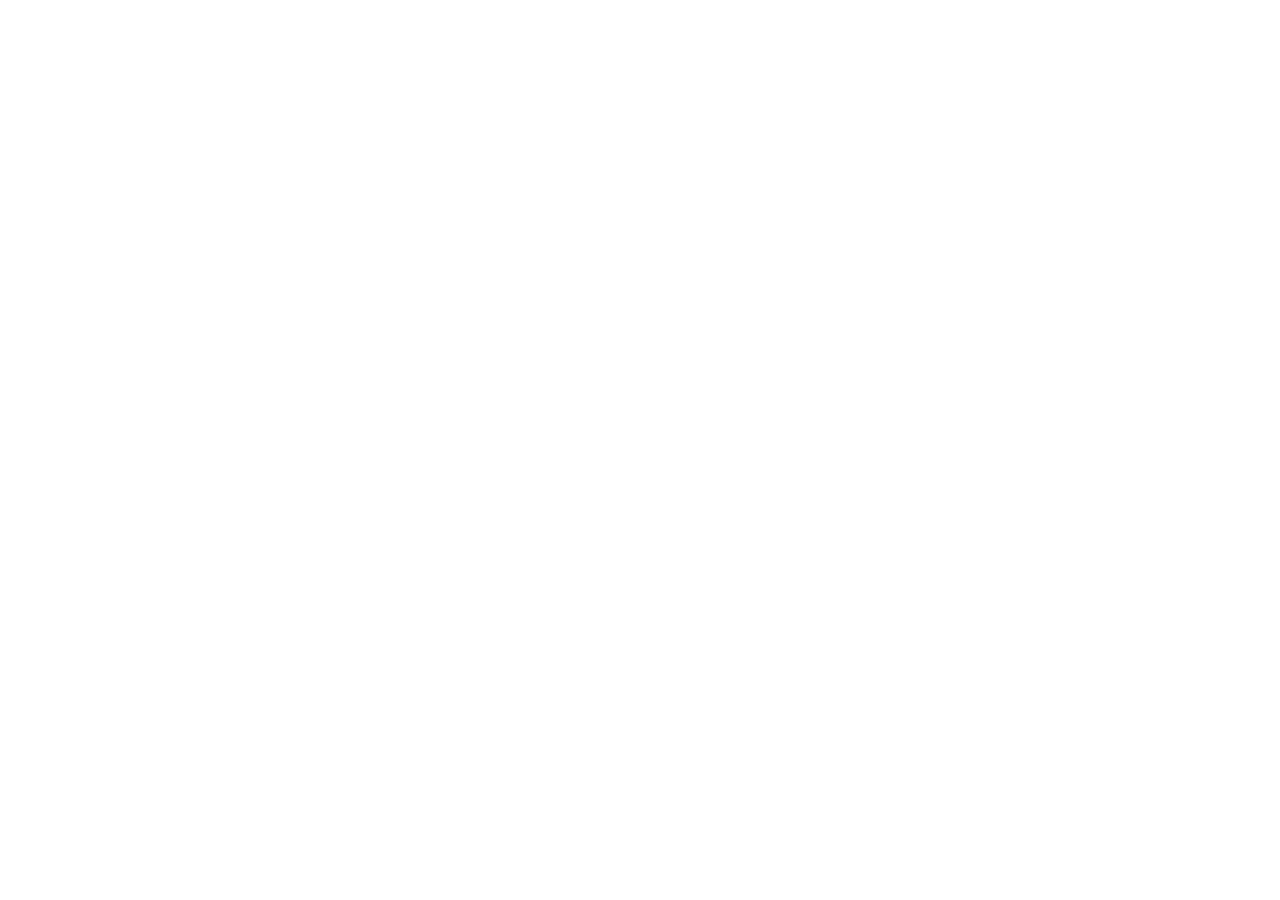
==== index.html @ bf607695 "Agregacion del tiulo e imagen del Login" ====
<!DOCTYPE html>
<html lang="en">
<head>
    <meta charset="UTF-8">
    <meta name="viewport" content="width=device-width, initial-scale=1.0">
    <title>Clinica Veterinaria</title>
</head>
<body>
    <div id="principal-container">
        <div clas="column-1">
            
        </div>

    </div>
    
</body>
</html>
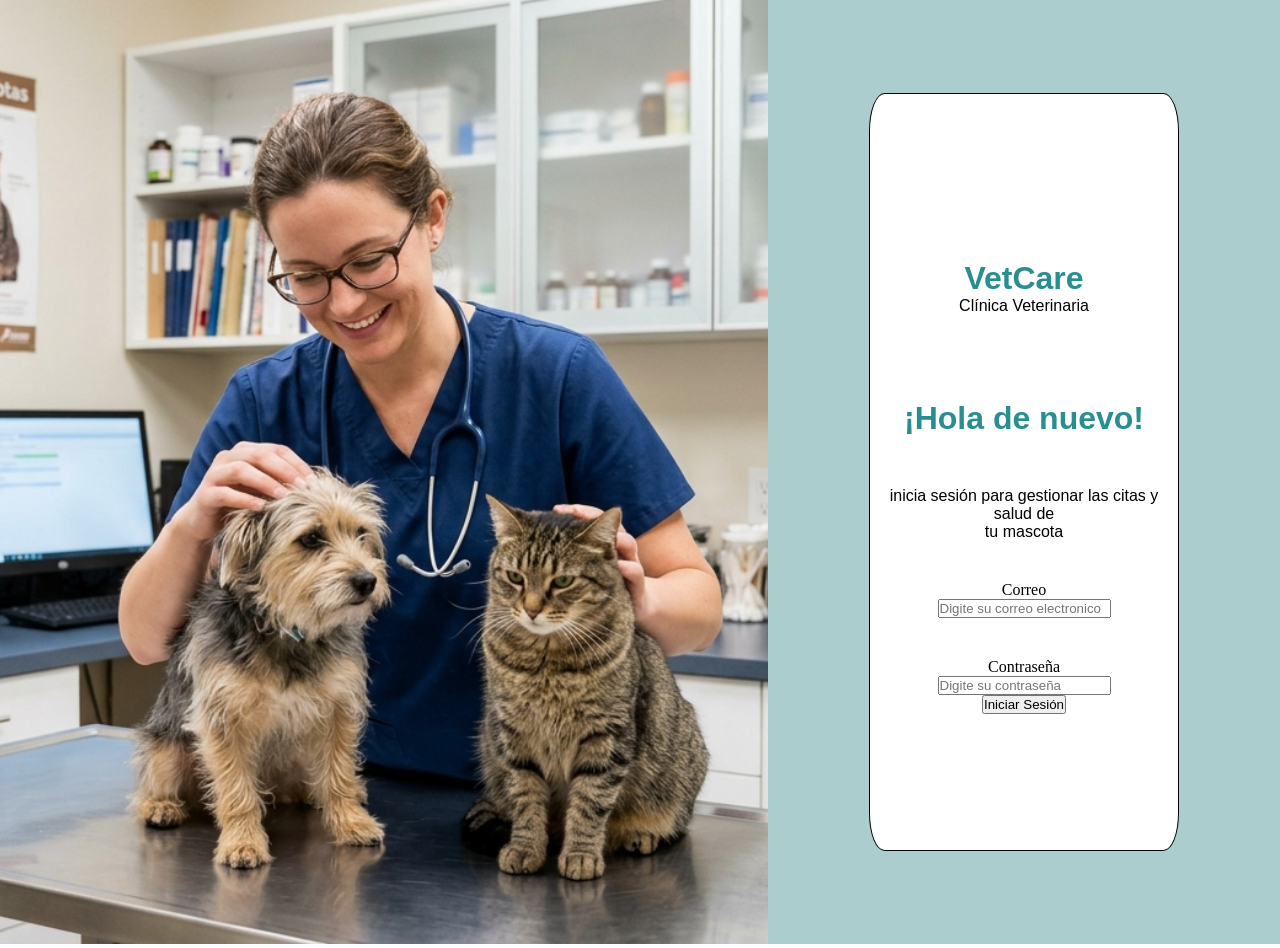
==== commit 615febc5: "Desarrollo Login #2" ====
--- a/index.html
+++ b/index.html
@@ -1,17 +1,37 @@
 <!DOCTYPE html>
 <html lang="en">
+
 <head>
+    <link rel="stylesheet" href="styles.css">
     <meta charset="UTF-8">
     <meta name="viewport" content="width=device-width, initial-scale=1.0">
-    <title>Clinica Veterinaria</title>
+    <title>VetCare - Clinica Veterinaria</title>
 </head>
-<body>
+
+<body class="body">
     <div id="principal-container">
-        <div clas="column-1">
-            
+        <div class="column1">
+            <img id="img-login" src="imagen-login.jpg" alt="">
+        </div>
+        <div class="column2">
+            <div class="cuadro-login">
+                <h1 class="titulo">VetCare</h1>
+                <p class="sub-titulo">Clínica Veterinaria</p>
+                <h1 class="saludo">¡Hola de nuevo!</h1>
+                <p class="msg-login">inicia sesión para gestionar las citas y salud de <br> tu mascota </p>
+
+                <label for="correo">Correo</label>
+                <input class="label-correo" type="email" id="correo" name="correo"
+                    placeholder="Digite su correo electronico ">
+                <label for="contraseña">Contraseña</label>
+                <input class="label-contraseña" type="passwork" id="contraseña" name="contraseña"
+                    placeholder="Digite su contraseña">
+                <button class="boton-iniciar-sesion">Iniciar Sesión</button>
+            </div>
         </div>
 
     </div>
-    
+
 </body>
+
 </html>
--- a/styles.css
+++ b/styles.css
@@ -0,0 +1,81 @@
+* {
+    margin: 0%;
+    padding: 0%;
+}
+
+.body{
+    padding: 0%;
+    margin: 0%;
+
+}
+
+#principal-container {
+    width: 100%;
+    height:max-content;
+    display: grid;
+    grid-template-columns: 60% 40%;
+}
+
+.column1 {
+    width: 100%;
+    height: 100%;
+    
+}
+
+#img-login {
+    width: 100%;
+    height: 100%;
+    object-fit: cover;
+}
+
+.column2 {
+    display: flex;
+    align-items: center;
+    justify-content: center;
+    width: 100%;
+    height: 944px;
+    background-color: rgb(171, 205, 205);
+}
+
+.cuadro-login {
+    width: 60%;
+    height: 80%;
+    display: flex;
+    align-items: center;
+    justify-content: center;
+    flex-direction: column;
+    border: 1px solid black;
+    border-radius: 5%;
+    background-color: white;
+}
+
+.titulo{
+    font-family:sans-serif;
+    color:rgb(41, 142, 144);
+    margin-top: 30px;
+
+}
+
+.sub-titulo{
+    font-family:sans-serif;
+    margin-bottom: 35px;
+}
+
+.saludo{
+    font-family:sans-serif;
+    color:rgb(41, 142, 144);
+    margin-top: 50px;
+    margin-bottom: 50px;
+}
+
+.msg-login{
+    text-align: center;
+    font-family:sans-serif;
+    margin-bottom: 40px;
+}
+
+.label-correo{
+    font-family: sans-serif;
+    margin-bottom: 40px;
+
+}
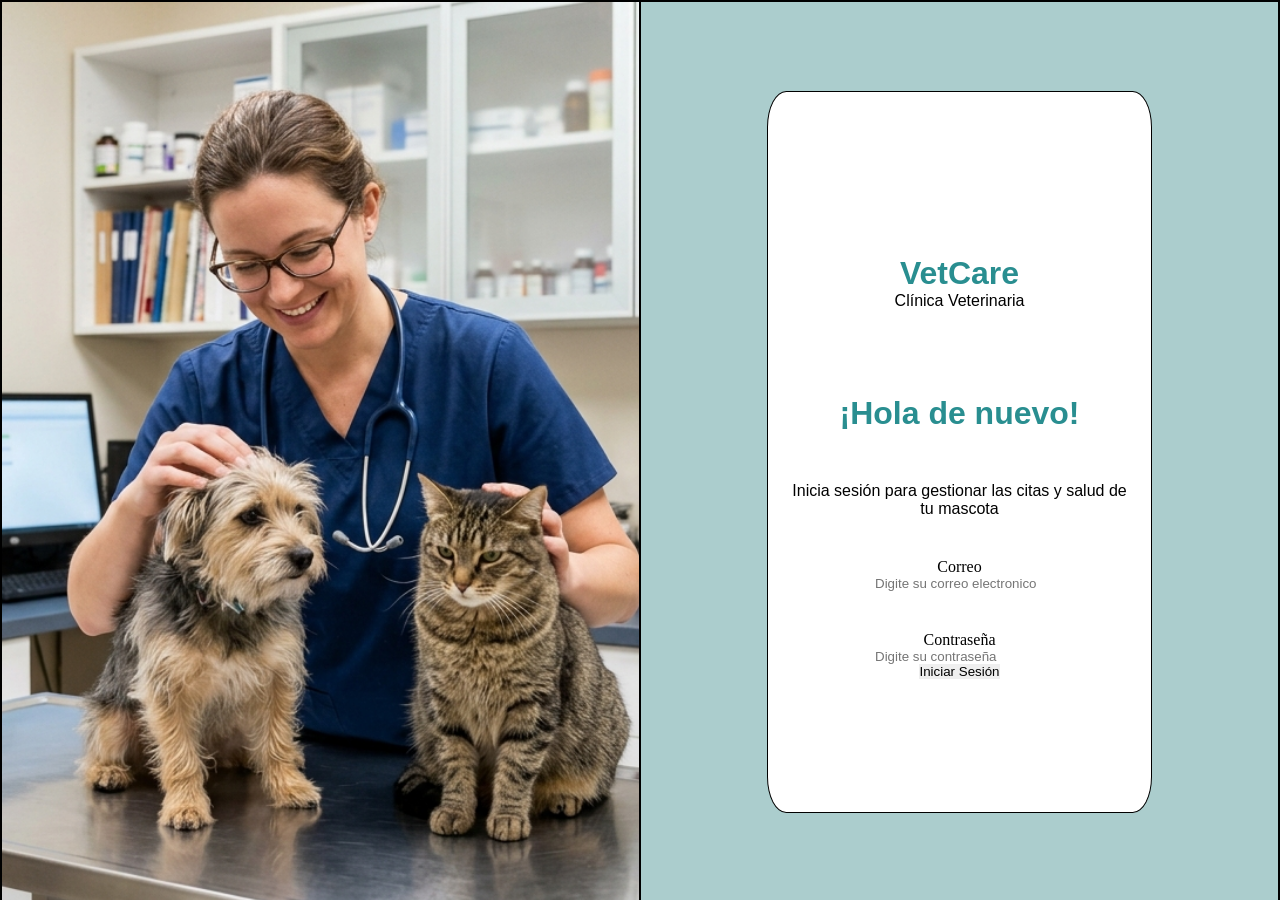
==== commit 6b6f72ce: "correccion de errores de diseño del HTML y CSS" ====
--- a/index.html
+++ b/index.html
@@ -8,30 +8,30 @@
     <title>VetCare - Clinica Veterinaria</title>
 </head>
 
-<body class="body">
-    <div id="principal-container">
+<body>
+    <div class="contenedor-principal">
+        
         <div class="column1">
-            <img id="img-login" src="imagen-login.jpg" alt="">
+            <img id="img-login" src="imagen-login.jpg" alt="Doctora veterinaria">
         </div>
+        
         <div class="column2">
             <div class="cuadro-login">
                 <h1 class="titulo">VetCare</h1>
                 <p class="sub-titulo">Clínica Veterinaria</p>
                 <h1 class="saludo">¡Hola de nuevo!</h1>
-                <p class="msg-login">inicia sesión para gestionar las citas y salud de <br> tu mascota </p>
+                <p class="msg-login">Inicia sesión para gestionar las citas y salud de <br> tu mascota</p>
 
                 <label for="correo">Correo</label>
-                <input class="label-correo" type="email" id="correo" name="correo"
-                    placeholder="Digite su correo electronico ">
+                <input class="label-correo" type="email" id="correo" name="correo" placeholder="Digite su correo electronico">
+                
                 <label for="contraseña">Contraseña</label>
-                <input class="label-contraseña" type="passwork" id="contraseña" name="contraseña"
-                    placeholder="Digite su contraseña">
+                <input class="label-contraseña" type="password" id="contraseña" name="contraseña" placeholder="Digite su contraseña">
+                
                 <button class="boton-iniciar-sesion">Iniciar Sesión</button>
             </div>
         </div>
 
     </div>
-
 </body>
-
 </html>
--- a/styles.css
+++ b/styles.css
@@ -1,40 +1,39 @@
 * {
-    margin: 0%;
-    padding: 0%;
+    margin: 0;
+    padding: 0;
+    border: 0;
 }
 
-.body{
-    padding: 0%;
-    margin: 0%;
 
-}
-
-#principal-container {
+.contenedor-principal {
+    display: flex;
     width: 100%;
-    height:max-content;
-    display: grid;
-    grid-template-columns: 60% 40%;
+    height: 100vh; 
+    overflow: hidden; 
 }
 
 .column1 {
-    width: 100%;
-    height: 100%;
-    
+    width: 50%;
+    height: 100%; 
+    border: 2px solid black;
 }
 
 #img-login {
     width: 100%;
     height: 100%;
     object-fit: cover;
+    display: block; 
 }
 
 .column2 {
     display: flex;
     align-items: center;
     justify-content: center;
-    width: 100%;
-    height: 944px;
+    width: 50%; 
+    height: 100%; 
     background-color: rgb(171, 205, 205);
+    border: 2px solid black;
+    border-left: none; 
 }
 
 .cuadro-login {
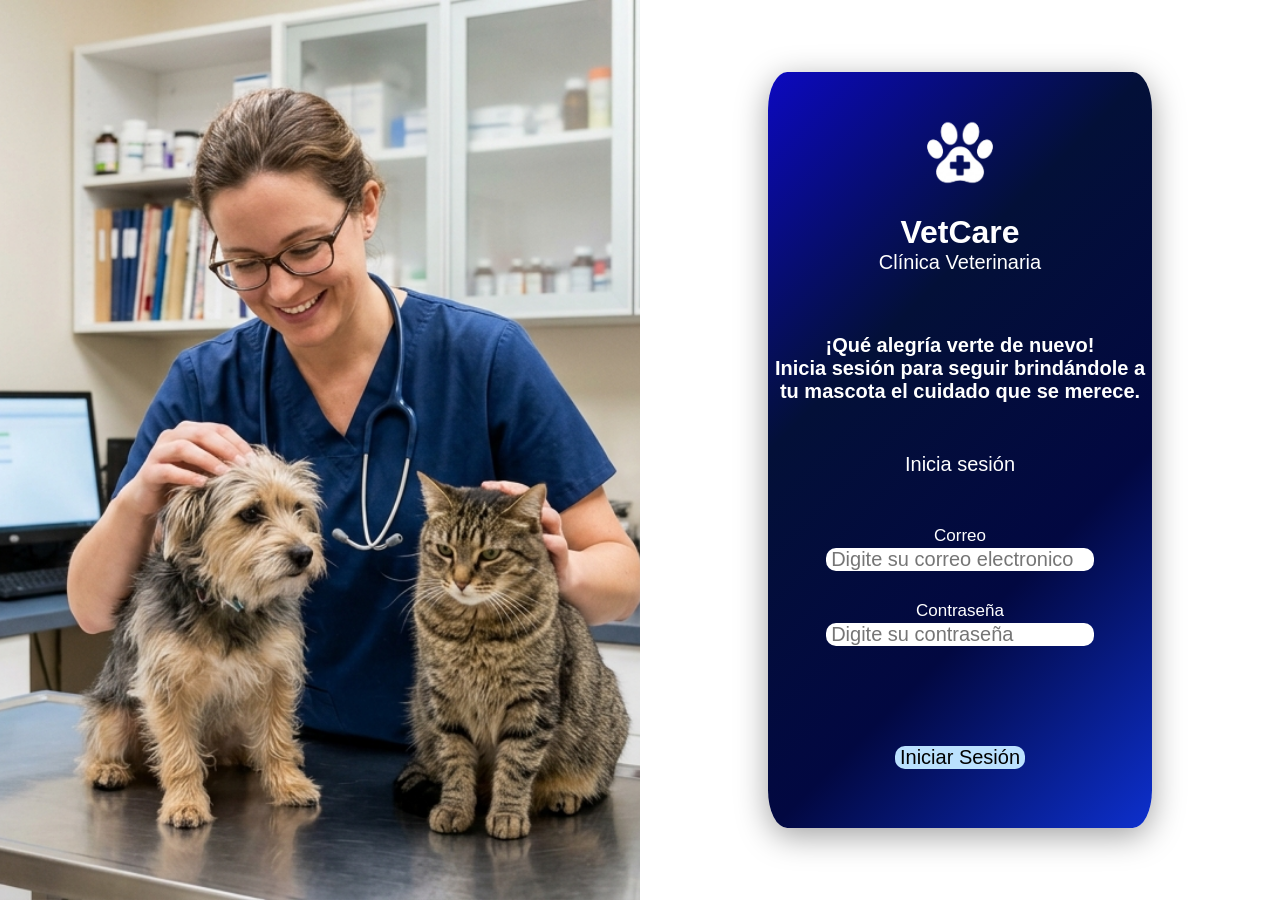
==== commit bb4ae84d: "Diseño final del login #2" ====
--- a/index.html
+++ b/index.html
@@ -10,28 +10,31 @@
 
 <body>
     <div class="contenedor-principal">
-        
+
         <div class="column1">
             <img id="img-login" src="imagen-login.jpg" alt="Doctora veterinaria">
         </div>
-        
+
         <div class="column2">
             <div class="cuadro-login">
+                <img class="img-logo" src="icono-patita.jpg" alt="">
                 <h1 class="titulo">VetCare</h1>
                 <p class="sub-titulo">Clínica Veterinaria</p>
-                <h1 class="saludo">¡Hola de nuevo!</h1>
-                <p class="msg-login">Inicia sesión para gestionar las citas y salud de <br> tu mascota</p>
+                <h1 class="saludo">¡Qué alegría verte de nuevo! <br> Inicia sesión para seguir brindándole a tu mascota
+                    el cuidado que se merece.</h1>
+                <p class="msg-login">Inicia sesión</p>
 
-                <label for="correo">Correo</label>
-                <input class="label-correo" type="email" id="correo" name="correo" placeholder="Digite su correo electronico">
-                
-                <label for="contraseña">Contraseña</label>
-                <input class="label-contraseña" type="password" id="contraseña" name="contraseña" placeholder="Digite su contraseña">
-                
+                <label class="label-correo" for="correo">Correo</label>
+                <input class="holder-correo" type="email" id="correo" name="correo" placeholder=" Digite su correo electronico">
+
+                <label class="label-contraseña" for="contraseña">Contraseña</label>
+                <input class="holder-contraseña"  type="password" id="contraseña" name="contraseña" placeholder=" Digite su contraseña">
+
                 <button class="boton-iniciar-sesion">Iniciar Sesión</button>
             </div>
         </div>
 
     </div>
 </body>
+
 </html>
--- a/styles.css
+++ b/styles.css
@@ -2,79 +2,117 @@
     margin: 0;
     padding: 0;
     border: 0;
+    box-sizing: border-box;
+    font-family: 'Segoe UI', Tahoma, Geneva, Verdana, sans-serif;
 }
 
 
 .contenedor-principal {
     display: flex;
     width: 100%;
-    height: 100vh; 
-    overflow: hidden; 
+    height: 100vh;
+    overflow: hidden;
 }
 
 .column1 {
     width: 50%;
-    height: 100%; 
-    border: 2px solid black;
+    height: 100%;
 }
 
 #img-login {
     width: 100%;
     height: 100%;
     object-fit: cover;
-    display: block; 
+    display: block;
 }
 
 .column2 {
     display: flex;
     align-items: center;
     justify-content: center;
-    width: 50%; 
-    height: 100%; 
-    background-color: rgb(171, 205, 205);
-    border: 2px solid black;
-    border-left: none; 
+    width: 50%;
+    height: 100%;
+    background-color: white
 }
 
 .cuadro-login {
     width: 60%;
-    height: 80%;
+    height: 84%;
+    padding-top: 40px;
+    padding-bottom: 60px;
     display: flex;
     align-items: center;
     justify-content: center;
     flex-direction: column;
-    border: 1px solid black;
     border-radius: 5%;
-    background-color: white;
+    background: #0b132b;
+    background: linear-gradient(135deg, #0c09c0, #031038, #020841, #0d30ce);
+    box-shadow: 0 8px 32px 0 rgba(0, 0, 0, 0.37);
 }
 
-.titulo{
-    font-family:sans-serif;
-    color:rgb(41, 142, 144);
-    margin-top: 30px;
-
+.img-logo {
+    width: 150px;
 }
 
-.sub-titulo{
-    font-family:sans-serif;
-    margin-bottom: 35px;
+.titulo {
+
+    color: white;
+    margin-top: 20px;
 }
 
-.saludo{
-    font-family:sans-serif;
-    color:rgb(41, 142, 144);
-    margin-top: 50px;
+.sub-titulo {
+    color: white;
+    font-size: 20px;
+    margin-bottom: 40px;
+}
+
+.saludo {
+    text-align: center;
+    font-size: 20px;
+    color: white;
+    margin-top: 20px;
     margin-bottom: 50px;
 }
 
-.msg-login{
+.msg-login {
+    font-size: 20px;
     text-align: center;
-    font-family:sans-serif;
+    margin-bottom: 20px;
+    color: white;
+}
+
+.label-correo {
+    font-size: 17px;
+    color: white;
+    margin-top: 30px; 
+    margin-bottom: 2px;
+}
+
+.label-contraseña{
+    color: white;
+    margin-top: 50px;
+    margin-top: 30px;
+    font-size: 17px; 
+    margin-bottom: 2px;
+}
+
+.holder-correo{
+    font-size: 20px;
+    width: 70%;
+    border-radius: 10px;
+}
+
+.holder-contraseña{
+    font-size: 20px;
+    width: 70%;
+    border-radius: 10px;
     margin-bottom: 40px;
 }
 
-.label-correo{
-    font-family: sans-serif;
-    margin-bottom: 40px;
-
+.boton-iniciar-sesion{
+    font-size: 20px;
+    width: 130px;
+    margin-top: 60px;
+    border-radius: 10px;
+    background-color:rgb(187, 225, 254);
 }
